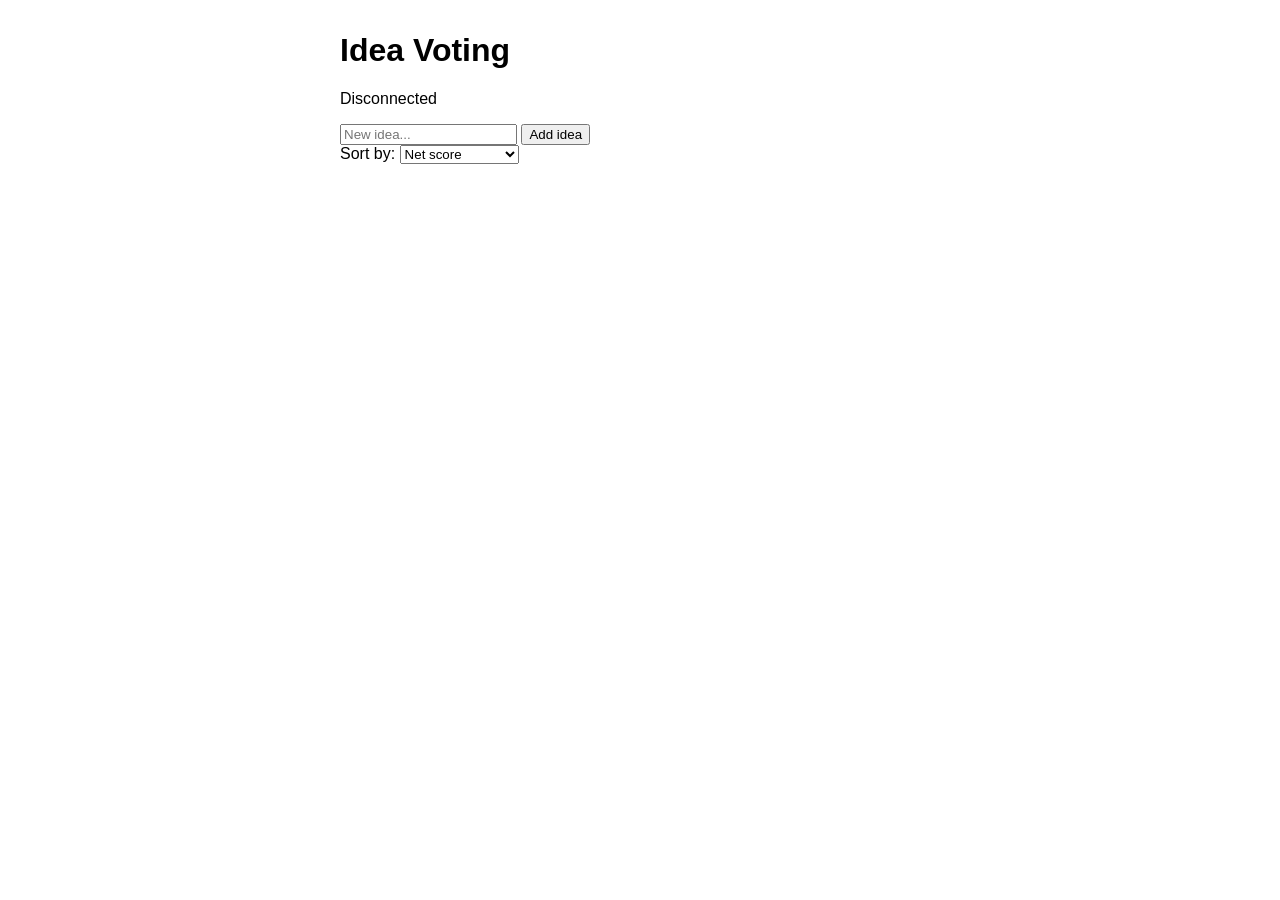
==== frontend/index.html @ dbf498fe "initail commit" ====
<!DOCTYPE html>
<html lang="en">
<head>
  <meta charset="UTF-8">
  <title>Idea Voting</title>
  <link rel="stylesheet" href="style.css">
</head>
<body>

  <h1>Idea Voting</h1>

  <p id="connection-status">Connecting...</p>

  <section id="add-idea-section">
    <form id="add-idea-form">
      <input type="text" id="add-idea-input" placeholder="New idea..." required>
      <button type="submit">Add idea</button>
    </form>
  </section>

  <section id="sort-section">
    <label for="sort-select">Sort by:</label>
    <select id="sort-select">
      <option value="sum_votes">Net score</option>
      <option value="up_votes">Most upvotes</option>
      <option value="down_votes">Most downvotes</option>
    </select>
  </section>

  <ul id="idea-list"></ul>

  <script src="app.js"></script>
</body>
</html>
---- frontend/style.css ----
body {
  font-family: sans-serif;
  max-width: 600px;
  margin: 2rem auto;
  padding: 0 1rem;
}

#idea-list {
  list-style: none;
  padding: 0;
}

.idea-row {
  display: flex;
  align-items: center;
  gap: 0.75rem;
  padding: 0.5rem 0;
  border-bottom: 1px solid #ccc;
}

.idea-text {
  flex: 1;
}

.vote-count {
  min-width: 2rem;
  text-align: center;
}

button.vote-button {
  cursor: pointer;
}

button.vote-button.active {
  background-color: #444;
  color: white;
}
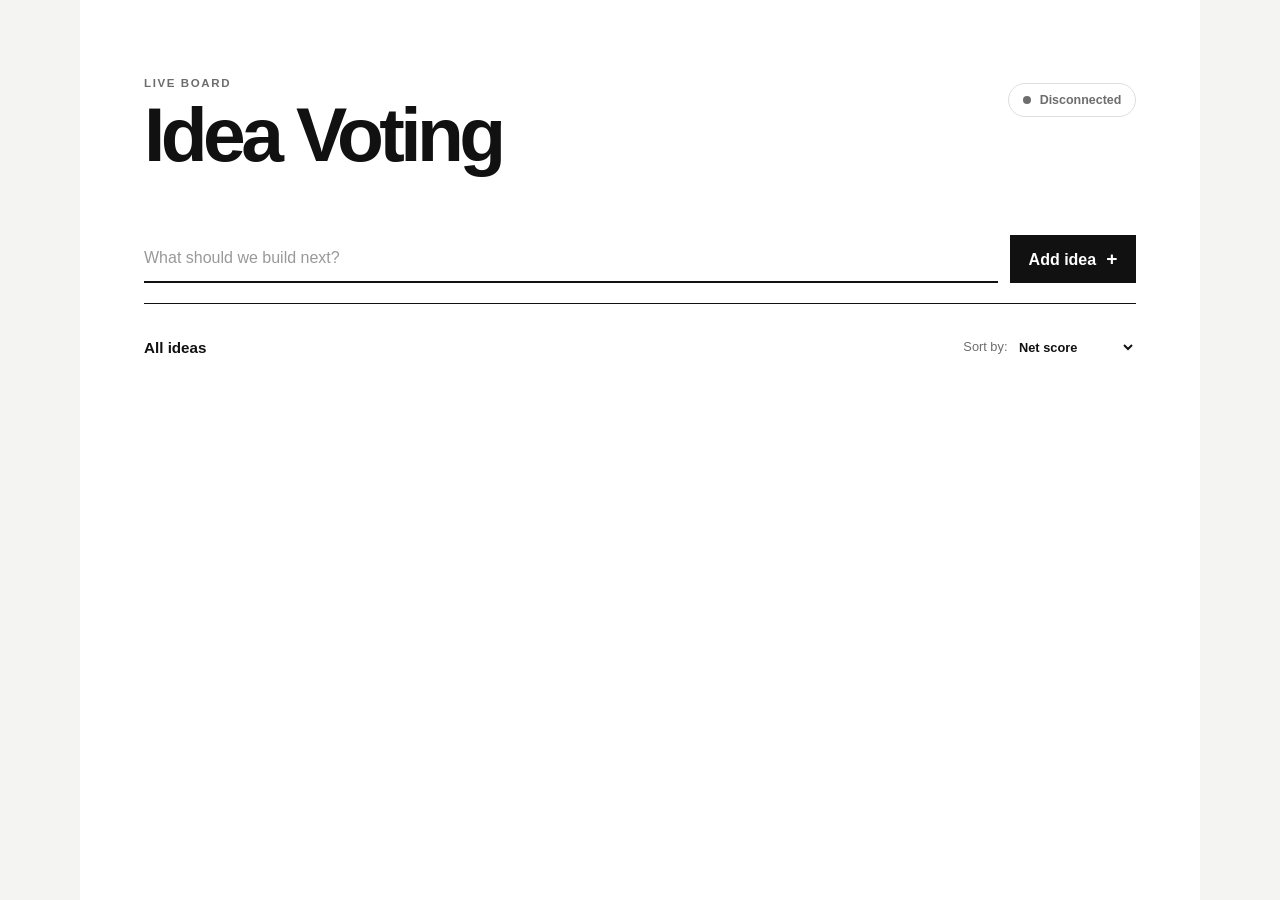
==== commit 5e3df9a6: "better frontend" ====
--- a/frontend/index.html
+++ b/frontend/index.html
@@ -6,28 +6,38 @@
   <link rel="stylesheet" href="style.css">
 </head>
 <body>
+  <main class="app-shell">
+    <header class="page-header">
+      <div>
+        <p class="eyebrow">Live board</p>
+        <h1>Idea Voting</h1>
+      </div>
+      <p id="connection-status" class="connection-status" role="status">
+        <span class="status-dot" aria-hidden="true"></span>
+        <span class="status-label">Connecting...</span>
+      </p>
+    </header>
 
-  <h1>Idea Voting</h1>
+    <section id="add-idea-section" class="add-idea-section" aria-label="Add an idea">
+      <form id="add-idea-form">
+        <input type="text" id="add-idea-input" placeholder="What should we build next?" required>
+        <button type="submit">Add idea <span aria-hidden="true">+</span></button>
+      </form>
+    </section>
 
-  <p id="connection-status">Connecting...</p>
+    <section id="sort-section" class="toolbar" aria-label="Board controls">
+      <p class="board-title">All ideas</p>
+      <label for="sort-select">Sort by:
+        <select id="sort-select">
+          <option value="sum_votes">Net score</option>
+          <option value="up_votes">Most upvotes</option>
+          <option value="down_votes">Most downvotes</option>
+        </select>
+      </label>
+    </section>
 
-  <section id="add-idea-section">
-    <form id="add-idea-form">
-      <input type="text" id="add-idea-input" placeholder="New idea..." required>
-      <button type="submit">Add idea</button>
-    </form>
-  </section>
-
-  <section id="sort-section">
-    <label for="sort-select">Sort by:</label>
-    <select id="sort-select">
-      <option value="sum_votes">Net score</option>
-      <option value="up_votes">Most upvotes</option>
-      <option value="down_votes">Most downvotes</option>
-    </select>
-  </section>
-
-  <ul id="idea-list"></ul>
+    <ul id="idea-list"></ul>
+  </main>
 
   <script src="app.js"></script>
 </body>
--- a/frontend/style.css
+++ b/frontend/style.css
@@ -1,37 +1,306 @@
+:root {
+  color-scheme: light;
+  --ink: #111111;
+  --muted: #6d6d6d;
+  --line: #dedede;
+  --soft: #f4f4f2;
+  --paper: #ffffff;
+}
+
+* {
+  box-sizing: border-box;
+}
+
 body {
-  font-family: sans-serif;
-  max-width: 600px;
-  margin: 2rem auto;
-  padding: 0 1rem;
+  background: var(--soft);
+  color: var(--ink);
+  font-family: "Trebuchet MS", "Segoe UI", sans-serif;
+  margin: 0;
+}
+
+button,
+input,
+select {
+  font: inherit;
+}
+
+button,
+select {
+  cursor: pointer;
+}
+
+.app-shell {
+  background: var(--paper);
+  margin: 0 auto;
+  max-width: 1120px;
+  min-height: 100vh;
+  padding: clamp(2rem, 6vw, 5.5rem) clamp(1rem, 5vw, 4.5rem);
+}
+
+.page-header {
+  align-items: flex-start;
+  display: flex;
+  justify-content: space-between;
+  gap: 2rem;
+  margin-bottom: clamp(2rem, 5vw, 4rem);
+}
+
+.eyebrow {
+  color: var(--muted);
+  font-size: 0.72rem;
+  font-weight: 700;
+  letter-spacing: 0.14em;
+  margin: 0 0 0.6rem;
+  text-transform: uppercase;
+}
+
+h1 {
+  font-size: clamp(2.5rem, 6vw, 5rem);
+  letter-spacing: -0.06em;
+  line-height: 0.95;
+  margin: 0;
+}
+
+.connection-status {
+  align-items: center;
+  border: 1px solid var(--line);
+  border-radius: 999px;
+  color: var(--muted);
+  display: inline-flex;
+  flex: 0 0 auto;
+  font-size: 0.78rem;
+  font-weight: 700;
+  gap: 0.55rem;
+  margin: 0.4rem 0 0;
+  padding: 0.55rem 0.85rem;
+  white-space: nowrap;
+}
+
+.status-dot {
+  background: currentColor;
+  border-radius: 50%;
+  height: 0.5rem;
+  width: 0.5rem;
+}
+
+.connection-status.connected {
+  color: var(--ink);
+}
+
+.connection-status.connected .status-dot {
+  animation: signal 2s ease-in-out infinite;
+  background: #28a745;
+}
+
+@keyframes signal {
+  0%, 100% { box-shadow: 0 0 0 0 rgba(40, 167, 69, 0.3); }
+  50% { box-shadow: 0 0 0 5px rgba(40, 167, 69, 0); }
+}
+
+.add-idea-section {
+  border-bottom: 1px solid var(--ink);
+  padding-bottom: 1.25rem;
+}
+
+#add-idea-form {
+  display: flex;
+  gap: 0.75rem;
+}
+
+#add-idea-input {
+  background: transparent;
+  border: 0;
+  border-bottom: 2px solid var(--ink);
+  border-radius: 0;
+  color: var(--ink);
+  flex: 1;
+  min-width: 0;
+  outline: 0;
+  padding: 0.75rem 0;
+}
+
+#add-idea-input:focus {
+  border-bottom-color: var(--muted);
+}
+
+#add-idea-input::placeholder {
+  color: #999;
+}
+
+#add-idea-form button {
+  background: var(--ink);
+  border: 1px solid var(--ink);
+  color: white;
+  font-weight: 700;
+  padding: 0.75rem 1.1rem;
+}
+
+#add-idea-form button:hover,
+#add-idea-form button:focus-visible {
+  background: #333;
+}
+
+#add-idea-form button span {
+  font-size: 1.2em;
+  margin-left: 0.35rem;
+}
+
+.toolbar {
+  align-items: center;
+  display: flex;
+  justify-content: space-between;
+  gap: 1rem;
+  padding: 1.75rem 0 0.8rem;
+}
+
+.board-title {
+  font-size: 0.95rem;
+  font-weight: 700;
+  margin: 0;
+}
+
+.toolbar label {
+  color: var(--muted);
+  font-size: 0.8rem;
+}
+
+#sort-select {
+  background: transparent;
+  border: 0;
+  color: var(--ink);
+  font-weight: 700;
+  margin-left: 0.25rem;
+  outline: 0;
+  padding: 0.4rem 0;
 }
 
 #idea-list {
   list-style: none;
   padding: 0;
+  margin: 0;
 }
 
 .idea-row {
+  align-items: center;
+  border-bottom: 1px solid var(--line);
+  display: grid;
+  gap: 0.75rem;
+  grid-template-columns: minmax(0, 1fr) auto auto auto;
+  padding: 1.1rem 0;
+}
+
+.idea-text {
+  font-size: clamp(0.98rem, 1.5vw, 1.1rem);
+  line-height: 1.4;
+  min-width: 0;
+  overflow-wrap: anywhere;
+}
+
+.metric-label {
+  color: var(--muted);
+  font-size: 0.65rem;
+  font-variant-numeric: tabular-nums;
+  font-weight: 700;
+  letter-spacing: 0.08em;
+  text-align: center;
+}
+
+.score-count {
+  align-items: center;
   display: flex;
-  align-items: center;
-  gap: 0.75rem;
-  padding: 0.5rem 0;
-  border-bottom: 1px solid #ccc;
-}
-
-.idea-text {
-  flex: 1;
-}
-
-.vote-count {
-  min-width: 2rem;
-  text-align: center;
+  flex-direction: column;
+  gap: 0.15rem;
+  min-width: 3.5rem;
+}
+
+.score-count strong {
+  font-size: 1.2rem;
+  font-variant-numeric: tabular-nums;
 }
 
 button.vote-button {
+  background: transparent;
+  border: 1px solid var(--line);
+  border-radius: 999px;
   cursor: pointer;
+  display: inline-flex;
+  align-items: center;
+  flex-direction: column;
+  gap: 0.15rem;
+  justify-content: center;
+  min-width: 3.2rem;
+  padding: 0.35rem 0.6rem;
+}
+
+.vote-symbol {
+  font-size: 1.05rem;
+  line-height: 1;
+}
+
+.vote-button-count {
+  font-size: 0.8rem;
+  font-variant-numeric: tabular-nums;
+  font-weight: 700;
 }
 
 button.vote-button.active {
-  background-color: #444;
+  background-color: var(--ink);
   color: white;
 }
+
+button.vote-button:hover,
+button.vote-button:focus-visible {
+  border-color: var(--ink);
+}
+
+@media (max-width: 600px) {
+  .page-header {
+    align-items: flex-start;
+    gap: 1rem;
+  }
+
+  .connection-status {
+    font-size: 0;
+    padding: 0.65rem;
+  }
+
+  .connection-status .status-label {
+    display: none;
+  }
+
+  #add-idea-form {
+    align-items: stretch;
+    flex-direction: column;
+    gap: 0.8rem;
+  }
+
+  #add-idea-form button {
+    align-self: flex-start;
+  }
+
+  .idea-row {
+    gap: 0.55rem;
+    grid-template-columns: minmax(3.2rem, 1fr) auto auto minmax(3.2rem, 1fr);
+  }
+
+  .idea-text {
+    grid-column: 1 / -1;
+    grid-row: 1;
+    margin-bottom: 0.25rem;
+  }
+
+  .idea-row .vote-button:nth-of-type(1) {
+    grid-column: 1;
+    grid-row: 2;
+  }
+
+  .idea-row .score-count {
+    grid-column: 2 / 4;
+    grid-row: 2;
+  }
+
+  .idea-row .vote-button:nth-of-type(2) {
+    grid-column: 4;
+    grid-row: 2;
+  }
+}
